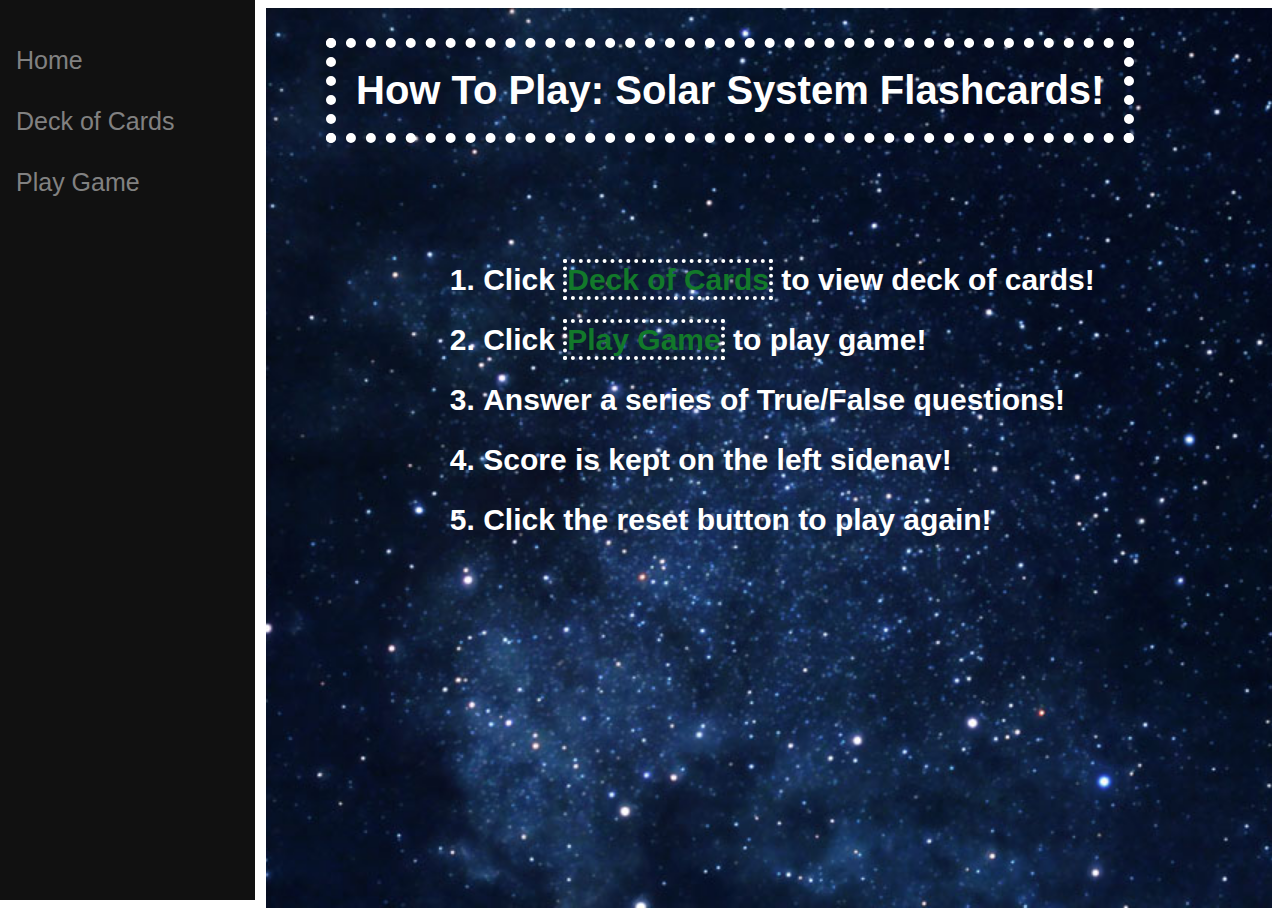
==== index/index.html @ a7ac3075 "next commit" ====
<!DOCTYPE html>

<head>
    <meta charset="utf-8">
    <meta http-equiv="X-UA-Compatible" content="IE=edge">
    <title></title>
    <meta name="description" content="">
    <meta name="viewport" content="width=device-width, initial-scale=1">
    <link rel="stylesheet" href="index.css">
</head>

<body>
    <div class="sidenav">
        <a onclick="howToPlay()" href="#">Home</a>
        <a onclick="deck()" href="#">Deck of Cards</a>
        <a onclick="playGame()" href="#">Play Game</a>
        <!-- <h3 class="keyboard">Keyboard</h3>
        <ul class="shortcuts">
            <li>Flip Card: Spacebar</li>
            <li>Know Answer: k</li>
            <li>Don't Know Answer: d</li>
        </ul> -->
    </div>

    <div class="container">
        <h1>How To Play: Solar System Flashcards!</h1>
        <ol>
            <li class="one">Click <a onclick="deck()"
                    style="text-decoration: none !important; border: 4px dotted white; color: #12792A" href="#">Deck of
                    Cards</a> to view deck of cards!
            </li>
            <li>Click <a onclick="playGame()"
                    style="text-decoration: none !important; border: 4px dotted white; color: #12792A" href="#">Play
                    Game</a> to play
                game!</li>
            <li>Answer a series of True/False questions!</li>
            <li>Score is kept on the left sidenav!</li>
            <li>Click the reset button to play again!</li>
        </ol>
    </div>




    <script src="index.js"></script>
</body>

</html>
---- index/index.css ----
*{
  box-sizing: border-box;
}

body {
  font-family: Arial, Helvetica, sans-serif;
}


.sidenav {
  height: 100%;
  width: 255px;
  position: fixed;
  z-index: 1;
  top: 0;
  left: 0;
  background-color: #111;
  overflow-x: hidden;
  padding-top: 20px;
}


.sidenav a {
  padding: 6px 8px 6px 16px;
  text-decoration: none;
  font-size: 25px;
  color: #818181;
  display: block;
  margin-top: 20px;
}

.sidenav a:hover {
  color: #f1f1f1;
}

.keyboard{
  padding: 6px 8px 6px 16px;
  text-decoration: none;
  font-size: 25px;
  color: #818181;
  display: block;
}

.shortcuts{
  font-size: 18px;
  color: #818181;
  display: block;
  margin-left: 12px;
  margin-top: -10px;
}

ul li {
    margin-top: 20px;
    margin-left: 6px;
    margin-right: 15px;
    text-align: left;

}


@media screen and (max-height: 450px) {
  .sidenav {padding-top: 15px;}
  .sidenav a {font-size: 18px;}
}


  .container {
    margin-left: 258px;
    background-image: url("../img/space.jpg");
    background-size: cover;
    background-repeat: no-repeat;
    background-position: center;
    height: 100vh;
  
  }

  h1{
    margin-left: 60px;
    font-size: 40px;
    border: 10px dotted white;
    display: inline-block;
    margin-top: 30px;
    color: white;
    padding: 20px 20px;
  }

  ol {
    display: table;
    margin: 0 auto;
    margin-top: 80px;
    font-size: 30px;
    font-weight: 800;
    /* border: 10px dotted white; */
    color: white;
    line-height: 60px;
  }

  ol li {
    /* background: rgba(255, 255, 255, 0.3); */



    
  }
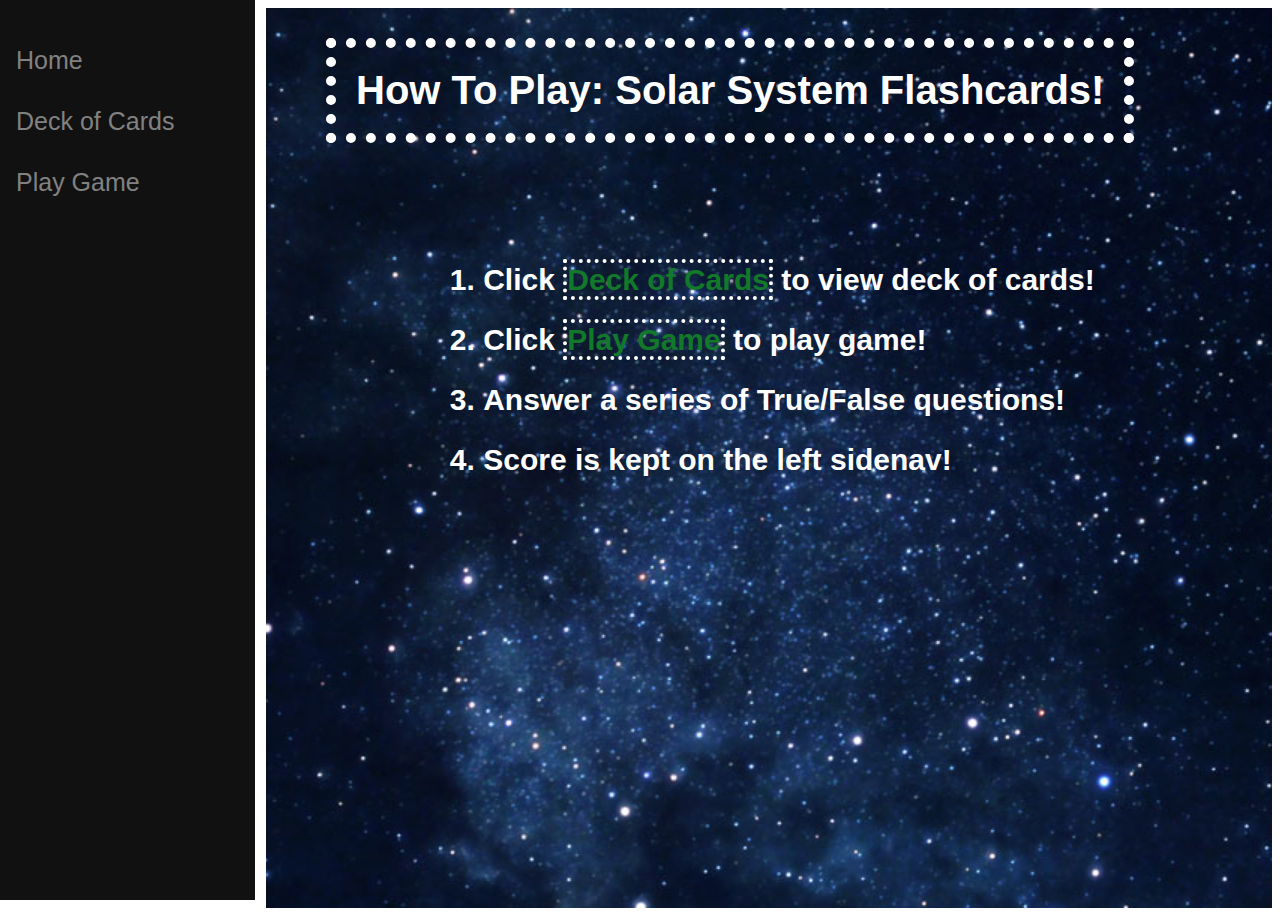
==== commit 69dcb15e: "edit" ====
--- a/index/index.html
+++ b/index/index.html
@@ -3,7 +3,7 @@
 <head>
     <meta charset="utf-8">
     <meta http-equiv="X-UA-Compatible" content="IE=edge">
-    <title></title>
+    <title>Home</title>
     <meta name="description" content="">
     <meta name="viewport" content="width=device-width, initial-scale=1">
     <link rel="stylesheet" href="index.css">
@@ -35,7 +35,6 @@
                 game!</li>
             <li>Answer a series of True/False questions!</li>
             <li>Score is kept on the left sidenav!</li>
-            <li>Click the reset button to play again!</li>
         </ol>
     </div>
 
